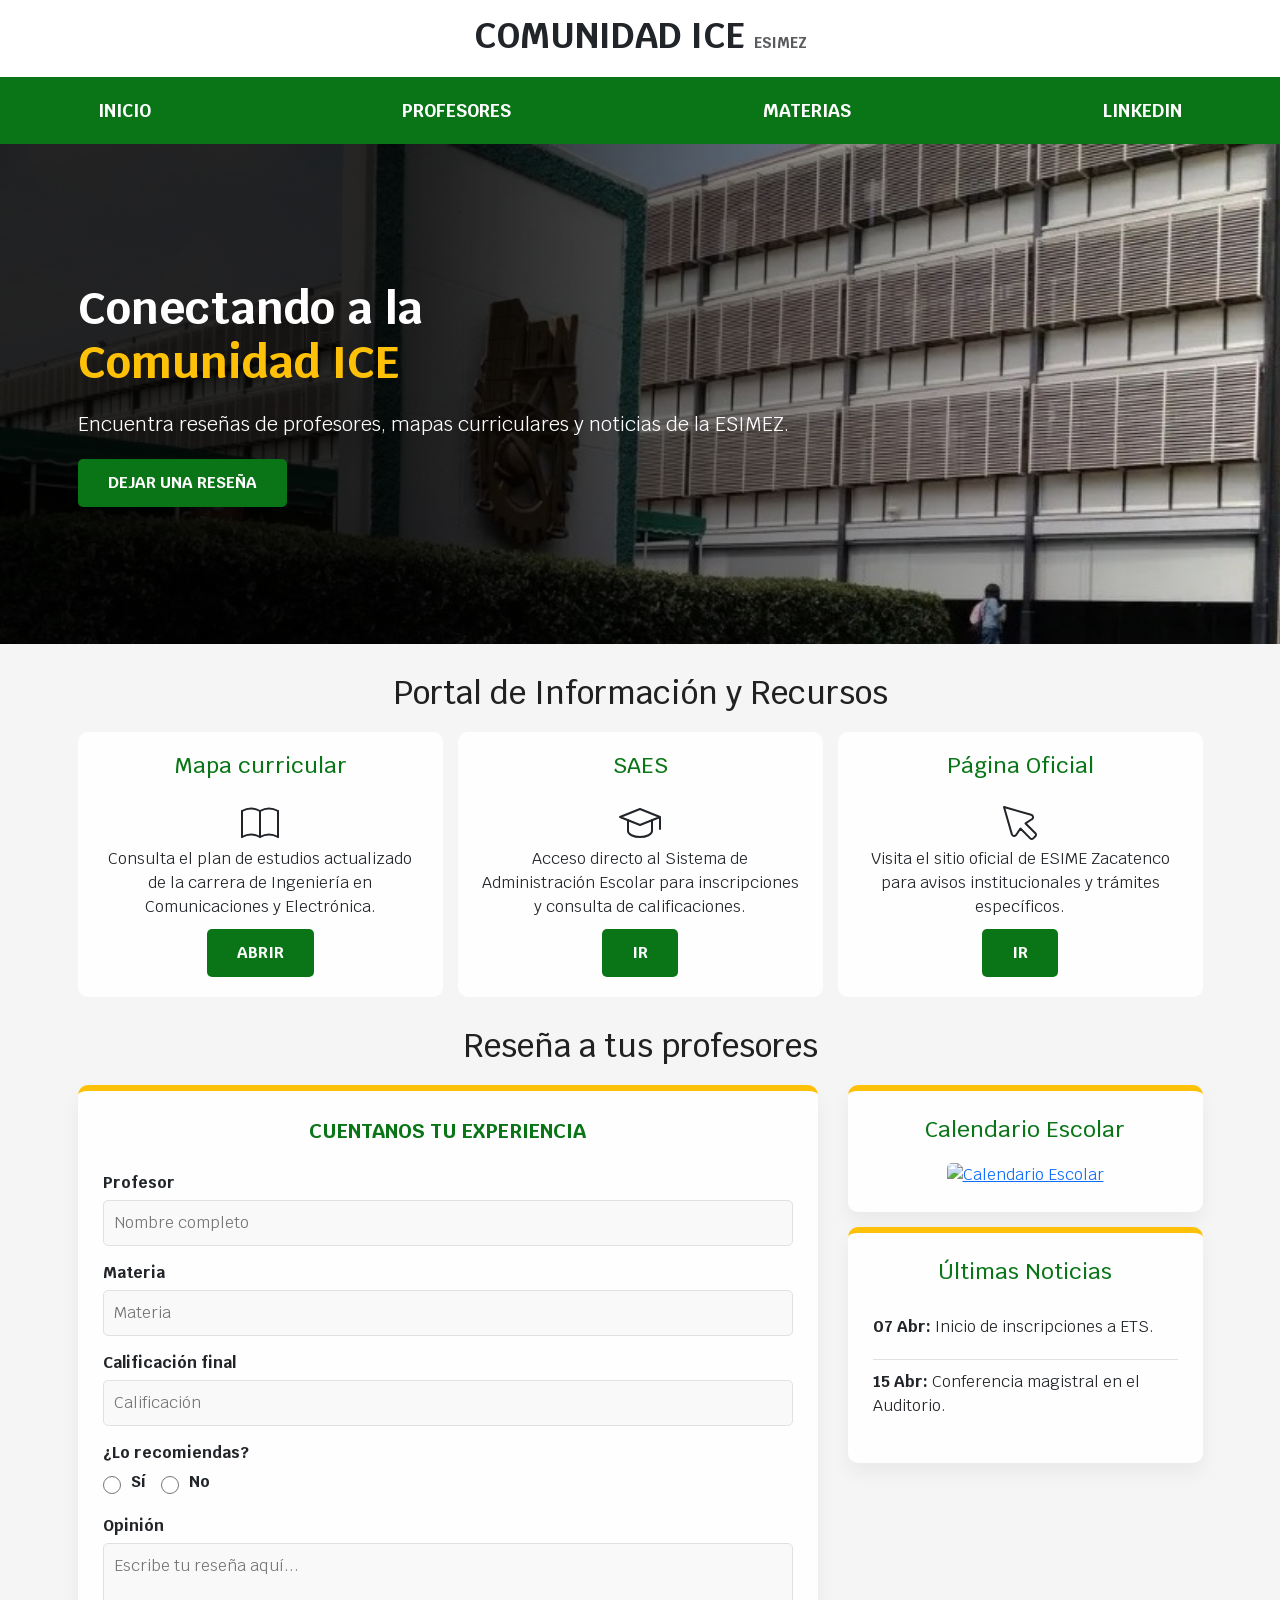
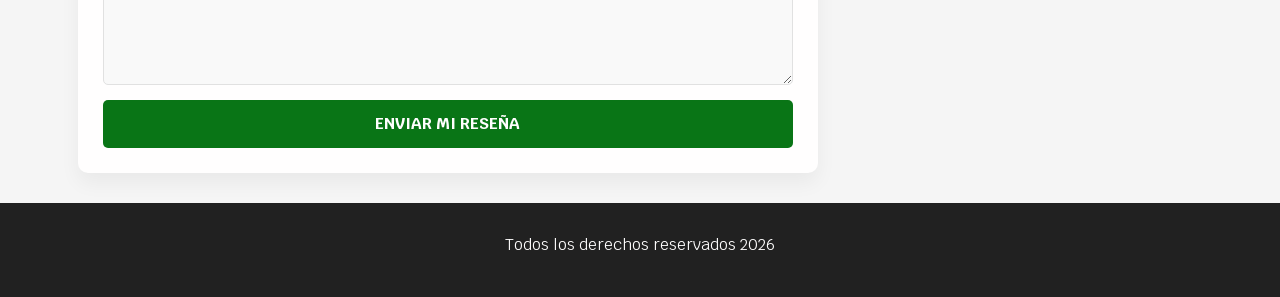
==== index.html @ 8f28e5e4 "Add files via upload" ====
<!DOCTYPE html>
<html lang="es">
<head>
    <meta charset="UTF-8">
    <meta name="viewport" content="width=device-width, initial-scale=1.0">
    <title>Comunidad ICE - ESIMEZ</title>
    
    <link href="https://cdn.jsdelivr.net/npm/bootstrap@5.3.0/dist/css/bootstrap.min.css" rel="stylesheet">
    
    <!--<link rel="stylesheet" href="normalize.css">
    <link rel="preconnect" href="https://fonts.googleapis.com">
    <link rel="preconnect" href="https://fonts.gstatic.com" crossorigin>-->
    <link href="https://fonts.googleapis.com/css2?family=Krub:wght@400;700&display=swap" rel="stylesheet">
    <link rel="stylesheet" href="styles.css">
</head>
<body>

    <header class="py-4 bg-white text-center">
        <h1 class="display-4 fw-bold">COMUNIDAD ICE <span class="text-muted fs-4">ESIMEZ</span></h1>
    </header>

    <nav class="navbar navbar-expand-md navbar-dark nav-bg sticky-top">
        <div class="container">
            <button class="navbar-toggler" type="button" data-bs-toggle="collapse" data-bs-target="#menuPrincipal">
                <span class="navbar-toggler-icon"></span>
            </button>
            <div class="collapse navbar-collapse" id="menuPrincipal">
                <div class="navbar-nav w-100 justify-content-between navegacion-principal">
                    <a class="nav-link" href="ESIMEZ.html">INICIO</a>
                    <a class="nav-link" href="PROFESORES.html">PROFESORES</a>
                    <a class="nav-link" href="MATERIAS.html">MATERIAS</a>
                    <a class="nav-link" href="https://www.linkedin.com/in/marquez-alisson-814869401/">LINKEDIN</a>
                </div>
            </div>
        </div>
    </nav>
    
   <section class="hero">
        <div class="container contenido-hero">
            <h2 class="titulo-hero">Conectando a la <span>Comunidad ICE</span></h2>
            <p>Encuentra reseñas de profesores, mapas curriculares y noticias de la ESIMEZ.</p>
            <a href="#reseñar" class="boton-hero">Dejar una Reseña</a>
        </div>
    </section>

    <main class="container my-5">
        <h2 class="titulo">Portal de Información y Recursos</h2>
        <div class="row g-4">
            <div class="col-12 col-md-4">
                <section class="servicio">
                    <h3>Mapa curricular</h3>
                    <svg xmlns="http://www.w3.org/2000/svg" width="48" height="48" viewBox="0 0 24 24" fill="none" stroke="currentColor" stroke-width="1" stroke-linecap="round" stroke-linejoin="round"><path d="M3 19a9 9 0 0 1 9 0a9 9 0 0 1 9 0" /><path d="M3 6a9 9 0 0 1 9 0a9 9 0 0 1 9 0" /><path d="M3 6l0 13" /><path d="M12 6l0 13" /><path d="M21 6l0 13" /></svg>
                    <p>Consulta el plan de estudios actualizado de la carrera de Ingeniería en Comunicaciones y Electrónica.</p>
                    <a href="MAPA CURRICULAR.pdf" class="boton" target="_blank">ABRIR</a>
                </section>
            </div>
            <div class="col-12 col-md-4">
                <section class="servicio">
                    <h3>SAES</h3>
                    <svg xmlns="http://www.w3.org/2000/svg" width="48" height="48" viewBox="0 0 24 24" fill="none" stroke="currentColor" stroke-width="1" stroke-linecap="round" stroke-linejoin="round"><path d="M22 9l-10 -4l-10 4l10 4l10 -4v6" /><path d="M6 10.6v5.4a6 3 0 0 0 12 0v-5.4" /></svg>
                    <p>Acceso directo al Sistema de Administración Escolar para inscripciones y consulta de calificaciones.</p>
                    <a href="https://www.saes.esimez.ipn.mx/" target="_blank" class="boton">IR</a>
                </section>
            </div>
            <div class="col-12 col-md-4">
                <section class="servicio">
                    <h3>Página Oficial</h3>
                    <svg xmlns="http://www.w3.org/2000/svg" width="48" height="48" viewBox="0 0 24 24" fill="none" stroke="currentColor" stroke-width="1" stroke-linecap="round" stroke-linejoin="round"><path d="M7.904 17.563a1.2 1.2 0 0 0 2.228 .308l2.09 -3.093l4.907 4.907a1.067 1.067 0 0 0 1.509 0l1.047 -1.047a1.067 1.067 0 0 0 0 -1.509l-4.907 -4.907l3.113 -2.09a1.2 1.2 0 0 0 -.309 -2.228l-13.582 -3.904l3.904 13.563z" /></svg>
                    <p>Visita el sitio oficial de ESIME Zacatenco para avisos institucionales y trámites específicos.</p>
                    <a href="https://www.esimez.ipn.mx/" target="_blank" class="boton">IR</a>
                </section>
            </div>
        </div>
    </main>

    <section id="reseñar" class="container mb-5">
        <h2 class="titulo">Reseña a tus profesores</h2>
        <div class="row g-5">
            <div class="col-12 col-lg-8">
                <form class="formulario">
                    <fieldset>
                        <legend>Cuentanos tu experiencia</legend>
                        <div class="contenedor-campos">
                            <div class="campo">
                                <label>Profesor</label>
                                <input type="text" placeholder="Nombre completo">
                            </div>
                            <div class="campo">
                                <label>Materia</label>
                                <input type="text" placeholder="Materia">
                            </div>
                            <div class="campo">
                                <label>Calificación final</label>
                                <input type="number" placeholder="Calificación">
                            </div>
                            <div class="campo">
                                <label>¿Lo recomiendas?</label>
                                <div class="d-flex gap-4">
                                    <div class="opcion-radio">
                                        <input type="radio" name="preferencia" value="Sí" id="si"> 
                                        <label for="si">Sí</label>
                                    </div>
                                    <div class="opcion-radio">
                                        <input type="radio" name="preferencia" value="No" id="no"> 
                                        <label for="no">No</label>
                                    </div>
                                </div>
                            </div>
                            <div class="campo">
                                <label>Opinión</label>
                                <textarea rows="5" placeholder="Escribe tu reseña aquí..."></textarea>
                            </div>
                            <div class="mt-4 mb-0">
                                <input class="boton w-100" type="submit" value="ENVIAR MI RESEÑA">
                            </div>
                        </div>
                    </fieldset>
                </form>
            </div>

            <aside class="col-12 col-lg-4">
                <div class="sidebar">
                    <div class="bloque-lateral mb-4">
                        <h3>Calendario Escolar</h3>
                        <div class="calendario-placeholder text-center">
                            <a href="https://ipn.mx/assets/files/website/img/calendario/calendario-escolarizada.jpg" target="_blank">
                                <img src="https://ipn.mx/assets/files/website/img/calendario/calendario-escolarizada.jpg" class="img-fluid" alt="Calendario Escolar">
                            </a>
                        </div>
                    </div>

                    <div class="bloque-lateral">
                        <h3>Últimas Noticias</h3>
                        <article class="noticia-corta">
                            <p><strong>07 Abr:</strong> Inicio de inscripciones a ETS.</p>
                        </article>
                        <article class="noticia-corta">
                            <p><strong>15 Abr:</strong> Conferencia magistral en el Auditorio.</p>
                        </article>
                    </div>
                </div>
            </aside>
        </div>
    </section>

    <footer class="footer">
        <p>Todos los derechos reservados 2026</p>
    </footer>

    <script src="https://cdn.jsdelivr.net/npm/bootstrap@5.3.0/dist/js/bootstrap.bundle.min.js"></script>
</body>
</html>
---- styles.css ----
:root {
    --negro: #212121;
    --primario: #ffc107;   
    --secundario: #097516; 
    --gris: #757575;
    --grisClaro: #e1e1e1;
    --blanco: #fffefe; 
}

html {
    font-size: 62.5%; /* 10px = 1rem */
    box-sizing: border-box; 
    scroll-behavior: smooth;
}
body {
    font-size: 1.6rem;
    font-family: 'Krub', sans-serif; 
    line-height: 1.5;
    background-color: #f5f5f5;
}

.titulo {
    text-align: center;
    font-size: 3.2rem;
    color: var(--negro);
    margin: 2rem 0;
}
.titulo span {
    font-size: 1.8rem;
    margin-left: 1rem;
}
/* --- 1. NAVEGACIÓN --- */
.nav-bg { background-color: var(--secundario) !important; }

/* Personalizacion de los enlaces de Bootstrap */
.navegacion-principal .nav-link {
    color: var(--blanco) !important;
    font-size: 1.8rem;
    font-weight: 700;
    padding: 1.5rem 2rem !important;
    text-align: center;
    transition: all .3s ease;
}
.navegacion-principal .nav-link:hover {
    background-color: var(--primario);
    color: var(--negro) !important;
}

/* --- 2. HERO --- */
.hero {
    background-image: linear-gradient(to right, rgba(0,0,0,0.85) 30%, rgba(0,0,0,0) 100%), url(esimez.jpg);
    background-repeat: no-repeat;
    background-size: cover;
    background-position: center center;
    height: 50rem;
    display: flex;
    align-items: center;
}
.titulo-hero { 
    color: var(--blanco); 
    font-size: 4.5rem; 
    font-weight: 700;
    margin: 0;
}
.titulo-hero span { 
    color: var(--primario); 
    display: block;
}


.contenido-hero p {
    color: var(--blanco);
    font-size: 2rem;
    margin: 2rem 0;
}

.boton, .boton-hero {
    display: inline-block; /* Para que el padding funcione correctamente */
    background-color: var(--secundario);
    color: var(--blanco);
    padding: 1.2rem 3rem;
    text-decoration: none;
    font-weight: 700;
    text-transform: uppercase;
    border-radius: .5rem;
    border: none;
    transition: all .3s ease;
    cursor: pointer;
    text-align: center;
}

.boton:hover, .boton-hero:hover {
    background-color: var(--primario);
    color: var(--negro);
    transform: scale(1.02);
}
/* --- 3. CAJAS DE DISEÑO--- */

.semestre-cajas, .reseña-item, .bloque-lateral, .formulario {
    background-color: var(--blanco);
    padding: 2.5rem;
    border-radius: 1rem;
    box-shadow: 0px 10px 20px rgba(0,0,0,0.05);
    border-top: 6px solid var(--primario);
}

.servicio {
    display: flex;
    flex-direction: column;
    align-items: center;
    text-align: center;
    padding: 2rem;
    background-color: var(--blanco);
    border-radius: 1rem;
}

.servicio h3, .bloque-lateral h3, .semestre-cajas h3 {
    color: var(--secundario);
    text-align: center;
    font-size: 2.2rem;
    margin-bottom: 2rem;
}

/* --- 4. FORMULARIO --- */
.formulario legend {
    font-size: 2rem;
    font-weight: 700;
    color: var(--secundario);
    text-align: center;
    margin-bottom: 2.5rem;
    text-transform: uppercase;
}
.campo { margin-bottom: 1.5rem; display: flex; flex-direction: column; }
.campo label { font-weight: 700; font-size: 1.6rem; margin-bottom: .5rem; }
.campo input, .campo textarea {
    padding: 1rem;
    border: 1px solid var(--grisClaro);
    border-radius: .5rem;
    background-color: #f9f9f9;
}

/* Radio Buttons */
.opcion-radio { display: flex; align-items: center; gap: 1rem; }
.opcion-radio input { width: 1.8rem; height: 1.8rem; cursor: pointer; }

/* --- 5. SIDEBAR Y NOTICIAS --- */
.noticia-corta {
    border-bottom: 1px solid var(--grisClaro);
    padding: 1rem 0;
}
.noticia-corta:last-child { border-bottom: none; }

.calendario-placeholder img {
    border-radius: .5rem;
    transition: transform .3s ease;
}
.calendario-placeholder img:hover {
        transform: scale(1.02); /* pequeño zoom al pasar el mouse */
        filter: brightness(0.9); /* Lo oscurece un poco */
}

/* --- 6. MATERIAS --- */

.semestre-cajas {
    background-color: var(--blanco);
    padding: 2.5rem;
    border-radius: 1rem;
    height: 100%; /* Para que todas las cajas midan lo mismo en la fila */
    transition: transform 0.3s ease;
    border-top: 5px solid var(--primario);
}

.semestre-cajas:hover {
    transform: translateY(-5px); /* Efecto al pasar el mouse */
}

/* Elevación al pasar el mouse */

.semestre-cajas h3 {
    color: var(--secundario);
    text-align: center;
    font-size: 2.2rem;
    margin-bottom: 2rem;
    border-bottom: 1px solid var(--grisClaro);
    padding-bottom: 1rem;
}

/* Estilos para la lista de materias */
.lista-materias {
    list-style: none; /* quita los puntos de la lista */
    padding: 0;
}

.lista-materias li {
    margin-bottom: 1.2rem;
}

.link-materia {
    text-decoration: none;
    color: var(--negro);
    display: flex;     
    align-items: center;
    transition: color 0.3s ease;
}

.link-materia:hover {
    color: var(--secundario);
    font-weight: 700;
}

/* Icono antes de la materia */
.link-materia::before {
    content: '→';
    margin-right: 1rem;
    color: var(--primario);
    font-weight: bold;
}

/* --- 7. PROFESORES --- */
.busqueda {
    display: flex;
    background-color: var(--blanco);
    border-radius: 5rem; 
    padding: 0.5rem;
    border: 1px solid var(--grisClaro);
}

.busqueda input {
    font-size: 1.6rem;
    padding-left: 2rem;
    background: transparent;
}

.buscar-boton {
    background-color: var(--secundario);
    color: var(--blanco);
    border: none;
    padding: 1rem 3rem;
    font-weight: 700;
    border-radius: 5rem; 
    transition: background-color .3s ease;
}

.buscar-boton:hover {
    background-color: var(--primario);
    color: var(--negro);
}

.reseña-item {
    background-color: var(--blanco);
    padding: 2rem;
    border-radius: 1rem;
    border-top: 4px solid var(--primario); 
    transition: transform .2s ease;
}

.reseña-encabezado h4 {
    margin-bottom: 0.5rem;
    font-size: 2.2rem;
    color: var(--secundario); 
}

.nota {
    font-weight: bold;
    font-size: 1.6rem;
    background-color: #fdf2d2; 
    padding: 0.5rem 1.2rem;
    border-radius: 0.5rem;
}

.materia-txt {
    font-size: 1.4rem;
    color: var(--gris);
}

.opinion-txt {
    font-size: 1.7rem;
    line-height: 1.6;
    color: var(--negro);
    margin-bottom: 2rem;
    font-style: italic;
}

.recomendacion {
    font-weight: 700;
    font-size: 1.3rem;
    text-transform: uppercase;
}

.recomendacion.si { color: #2e7d32; } 
.recomendacion.no { color: #c62828; }

.fecha {
    font-size: 1.2rem;
    color: var(--gris);
}

/* --- 8. FOOTER --- */
footer {
    background-color: var(--negro);
    padding: 3rem 0;
    color: var(--blanco);
    text-align: center;
}
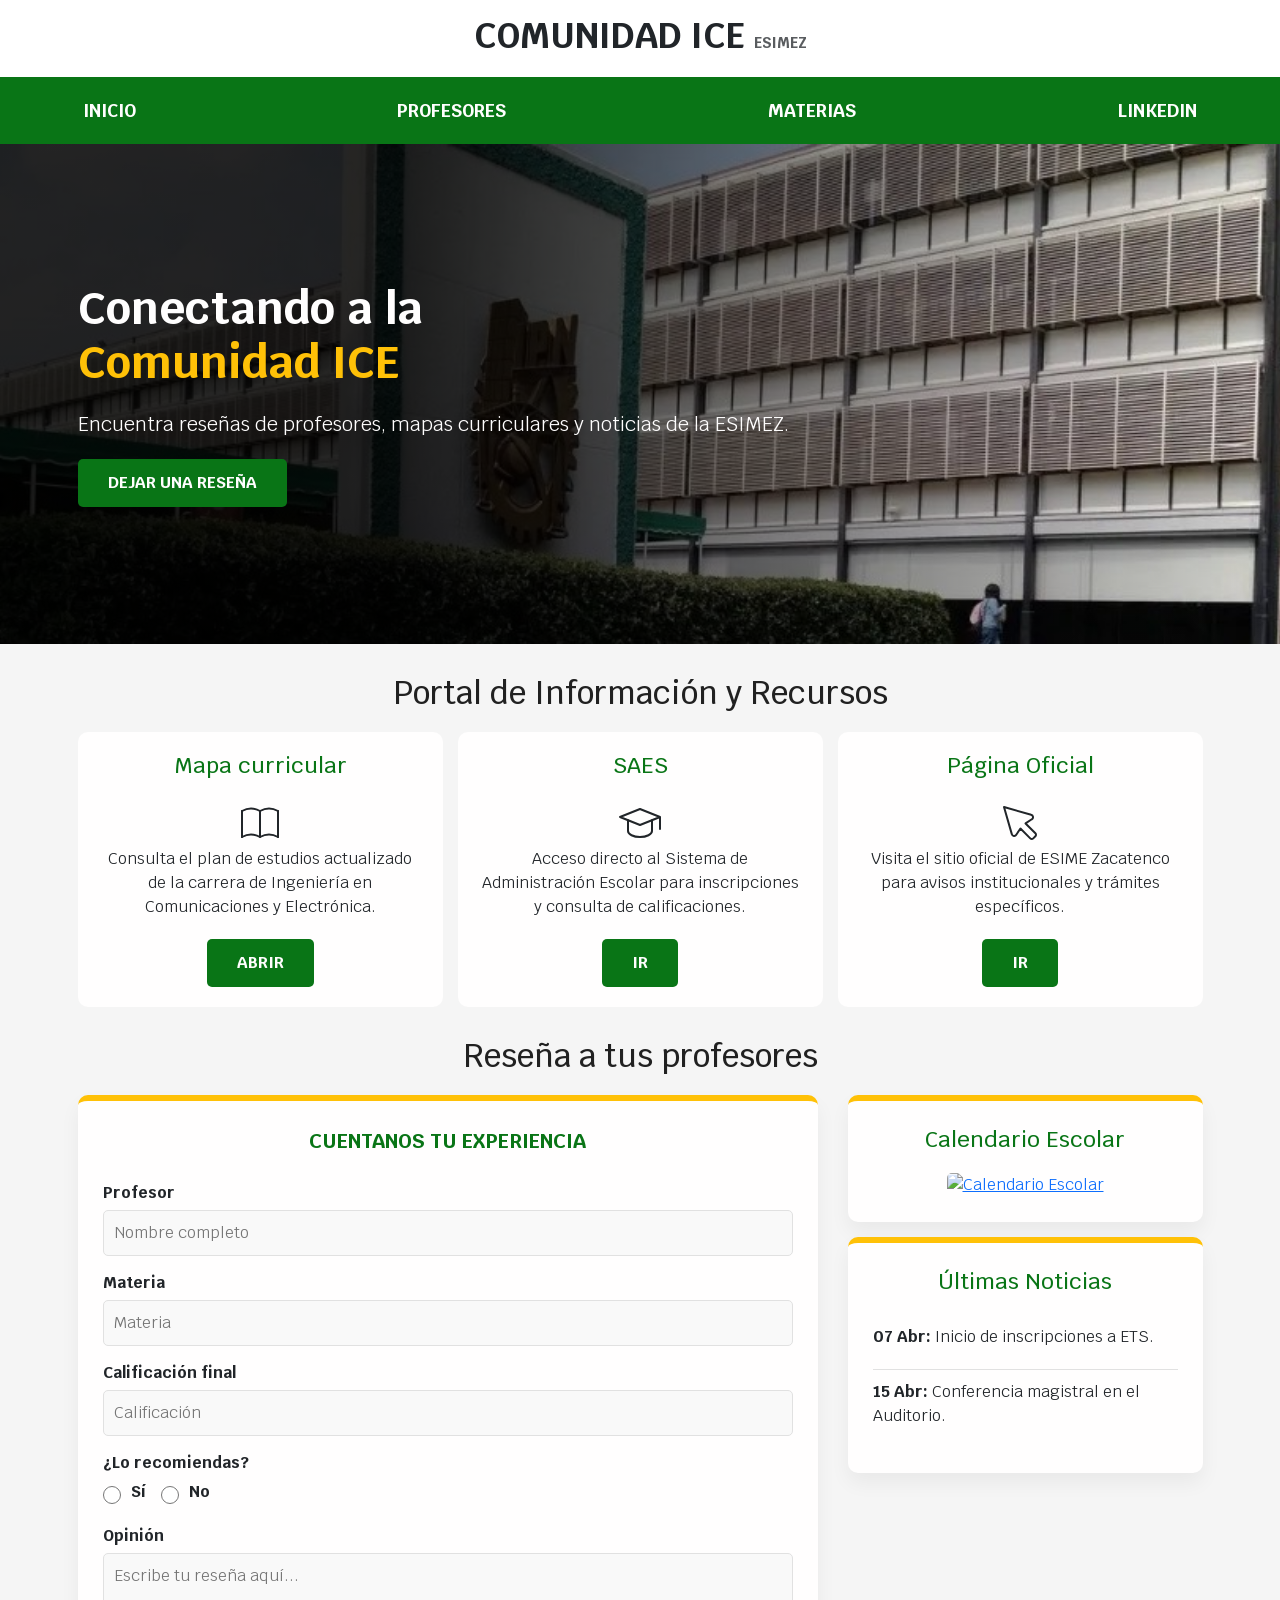
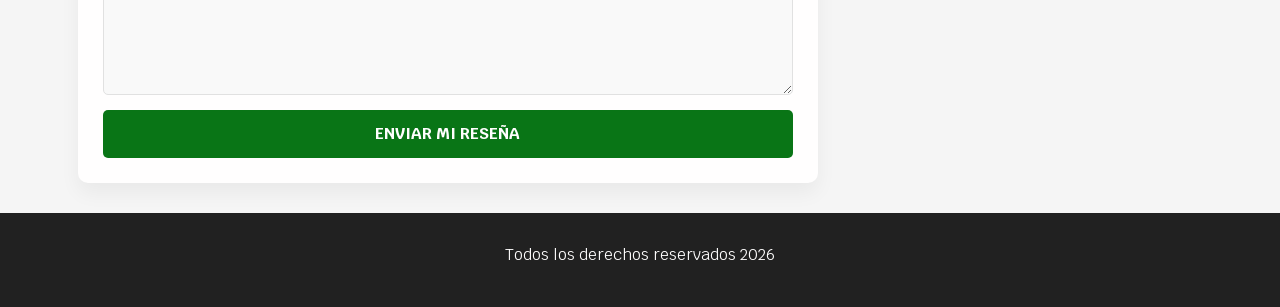
==== commit 77eca1e3: "Add files via upload" ====
--- a/index.html
+++ b/index.html
@@ -4,7 +4,8 @@
     <meta charset="UTF-8">
     <meta name="viewport" content="width=device-width, initial-scale=1.0">
     <title>Comunidad ICE - ESIMEZ</title>
-    
+
+    <!--Conexion con la librería de estilos de Bootstrap-->    
     <link href="https://cdn.jsdelivr.net/npm/bootstrap@5.3.0/dist/css/bootstrap.min.css" rel="stylesheet">
     
     <!--<link rel="stylesheet" href="normalize.css">
@@ -15,17 +16,17 @@
 </head>
 <body>
 
-    <header class="py-4 bg-white text-center">
-        <h1 class="display-4 fw-bold">COMUNIDAD ICE <span class="text-muted fs-4">ESIMEZ</span></h1>
+    <header class="py-4 bg-white text-center"> <!--franja blanca centrada con espacio arriba y abajo-->
+        <h1 class="display-4 fw-bold">COMUNIDAD ICE <span class="text-muted fs-4">ESIMEZ</span></h1> <!--título grande y resaltado para "COMUNIDAD ICE" y un subtítulo gris más pequeño para "ESIMEZ"-->
     </header>
 
-    <nav class="navbar navbar-expand-md navbar-dark nav-bg sticky-top">
-        <div class="container">
-            <button class="navbar-toggler" type="button" data-bs-toggle="collapse" data-bs-target="#menuPrincipal">
-                <span class="navbar-toggler-icon"></span>
+    <nav class="navbar navbar-expand-md navbar-dark nav-bg sticky-top"> <!--menú que se mantiene visible-->
+        <div class="container"> <!--envolver y centrar el contenido-->
+            <button class="navbar-toggler" type="button" data-bs-toggle="collapse" data-bs-target="#menuPrincipal"> <!--disparador que abre el menú desplegable-->
+                <span class="navbar-toggler-icon"></span> <!--Dibuja el icono de las tres líneas-->
             </button>
-            <div class="collapse navbar-collapse" id="menuPrincipal">
-                <div class="navbar-nav w-100 justify-content-between navegacion-principal">
+            <div class="collapse navbar-collapse" id="menuPrincipal"> <!--contenedor "invisible" en móviles-->
+                <div class="navbar-nav w-100 justify-content-between navegacion-principal"> <!--Estira el menú a todo lo ancho y separa los enlaces-->
                     <a class="nav-link" href="ESIMEZ.html">INICIO</a>
                     <a class="nav-link" href="PROFESORES.html">PROFESORES</a>
                     <a class="nav-link" href="MATERIAS.html">MATERIAS</a>
--- a/styles.css
+++ b/styles.css
@@ -9,46 +9,46 @@
 
 html {
     font-size: 62.5%; /* 10px = 1rem */
-    box-sizing: border-box; 
-    scroll-behavior: smooth;
+    box-sizing: border-box;  /*Incluye padding y border en el ancho total*/
+    scroll-behavior: smooth; /*Permite un desplazamiento*/
 }
 body {
     font-size: 1.6rem;
     font-family: 'Krub', sans-serif; 
-    line-height: 1.5;
-    background-color: #f5f5f5;
+    line-height: 1.5; /* Espaciado vertical entre líneas de texto */
+    background-color: #f5f5f5;  /* Color de fondo */
 }
 
 .titulo {
-    text-align: center;
+    text-align: center; /*Alineación del encabezado*/
     font-size: 3.2rem;
     color: var(--negro);
-    margin: 2rem 0;
+    margin: 2rem 0; /* Margen de 20px arriba/abajo y 0 a los lados */
 }
 .titulo span {
     font-size: 1.8rem;
     margin-left: 1rem;
 }
 /* --- 1. NAVEGACIÓN --- */
-.nav-bg { background-color: var(--secundario) !important; }
+.nav-bg { background-color: var(--secundario); } 
 
 /* Personalizacion de los enlaces de Bootstrap */
 .navegacion-principal .nav-link {
-    color: var(--blanco) !important;
+    color: var(--blanco);
     font-size: 1.8rem;
     font-weight: 700;
-    padding: 1.5rem 2rem !important;
-    text-align: center;
-    transition: all .3s ease;
+    padding: 1.5rem 2rem;    /* Espaciado interno superior/inferior y lateral */
+    text-align: center;
+    transition: all .3s ease;   /*  transición */
 }
 .navegacion-principal .nav-link:hover {
-    background-color: var(--primario);
-    color: var(--negro) !important;
+    background-color: var(--primario); /* Cambia el fondo al pasar el cursor */
+    color: var(--negro); /* Cambia el color del texto al pasar el cursor */
 }
 
 /* --- 2. HERO --- */
 .hero {
-    background-image: linear-gradient(to right, rgba(0,0,0,0.85) 30%, rgba(0,0,0,0) 100%), url(esimez.jpg);
+    background-image: linear-gradient(to right, rgba(0,0,0,0.85) 30%, rgba(0,0,0,0) 100%), url(esimez.jpg); /* Aplica un degradado negro transparente sobre la imagen de fondo */
     background-repeat: no-repeat;
     background-size: cover;
     background-position: center center;
@@ -75,24 +75,24 @@
 }
 
 .boton, .boton-hero {
-    display: inline-block; /* Para que el padding funcione correctamente */
+    display: inline-block; /* Permite aplicar dimensiones y padding sin romper el flujo */
     background-color: var(--secundario);
     color: var(--blanco);
     padding: 1.2rem 3rem;
     text-decoration: none;
     font-weight: 700;
-    text-transform: uppercase;
+    text-transform: uppercase; /* Convierte todo el texto a mayúsculas */
     border-radius: .5rem;
     border: none;
-    transition: all .3s ease;
-    cursor: pointer;
+    transition: all .3s ease;   /* Animación */
+    cursor: pointer;    /* Cambia el cursor a mano al posicionarse encima */
     text-align: center;
 }
 
 .boton:hover, .boton-hero:hover {
     background-color: var(--primario);
     color: var(--negro);
-    transform: scale(1.02);
+    transform: scale(1.02); /* Aumenta el tamaño*/
 }
 /* --- 3. CAJAS DE DISEÑO--- */
 
@@ -100,18 +100,25 @@
     background-color: var(--blanco);
     padding: 2.5rem;
     border-radius: 1rem;
-    box-shadow: 0px 10px 20px rgba(0,0,0,0.05);
-    border-top: 6px solid var(--primario);
+    box-shadow: 0px 10px 20px rgba(0,0,0,0.05); /* Sombra suave de profundidad */
+    border-top: 6px solid var(--primario); /* Línea superior*/
 }
 
 .servicio {
     display: flex;
-    flex-direction: column;
+    flex-direction: column; /* Alinea elementos en columna */
     align-items: center;
     text-align: center;
     padding: 2rem;
     background-color: var(--blanco);
     border-radius: 1rem;
+    height: 100%; /* Se expande al total del contenedor */
+    justify-content: space-between; /* Distribuye espacio entre elementos */
+}
+
+.servicio p {
+    flex-grow: 1; /*p ocupa el espacio disponible */
+    margin-bottom: 2rem;
 }
 
 .servicio h3, .bloque-lateral h3, .semestre-cajas h3 {
@@ -140,15 +147,26 @@
 }
 
 /* Radio Buttons */
-.opcion-radio { display: flex; align-items: center; gap: 1rem; }
-.opcion-radio input { width: 1.8rem; height: 1.8rem; cursor: pointer; }
+.opcion-radio { 
+    display: flex; 
+    align-items: center; 
+    gap: 1rem; 
+}
+
+.opcion-radio input { 
+    width: 1.8rem; /*Ancho del círculo*/
+    height: 1.8rem; /*alto del círculo*/
+    cursor: pointer; 
+}
 
 /* --- 5. SIDEBAR Y NOTICIAS --- */
 .noticia-corta {
-    border-bottom: 1px solid var(--grisClaro);
+    border-bottom: 1px solid var(--grisClaro); /* Línea divisoria inferior */
     padding: 1rem 0;
 }
-.noticia-corta:last-child { border-bottom: none; }
+.noticia-corta:last-child { 
+    border-bottom: none; /* Elimina la línea en el último elemento */
+}
 
 .calendario-placeholder img {
     border-radius: .5rem;
@@ -297,7 +315,7 @@
 
 /* --- 8. FOOTER --- */
 footer {
-    background-color: var(--negro);
+    background-color: var(--negro); /* Fondo negro */
     padding: 3rem 0;
     color: var(--blanco);
     text-align: center;
